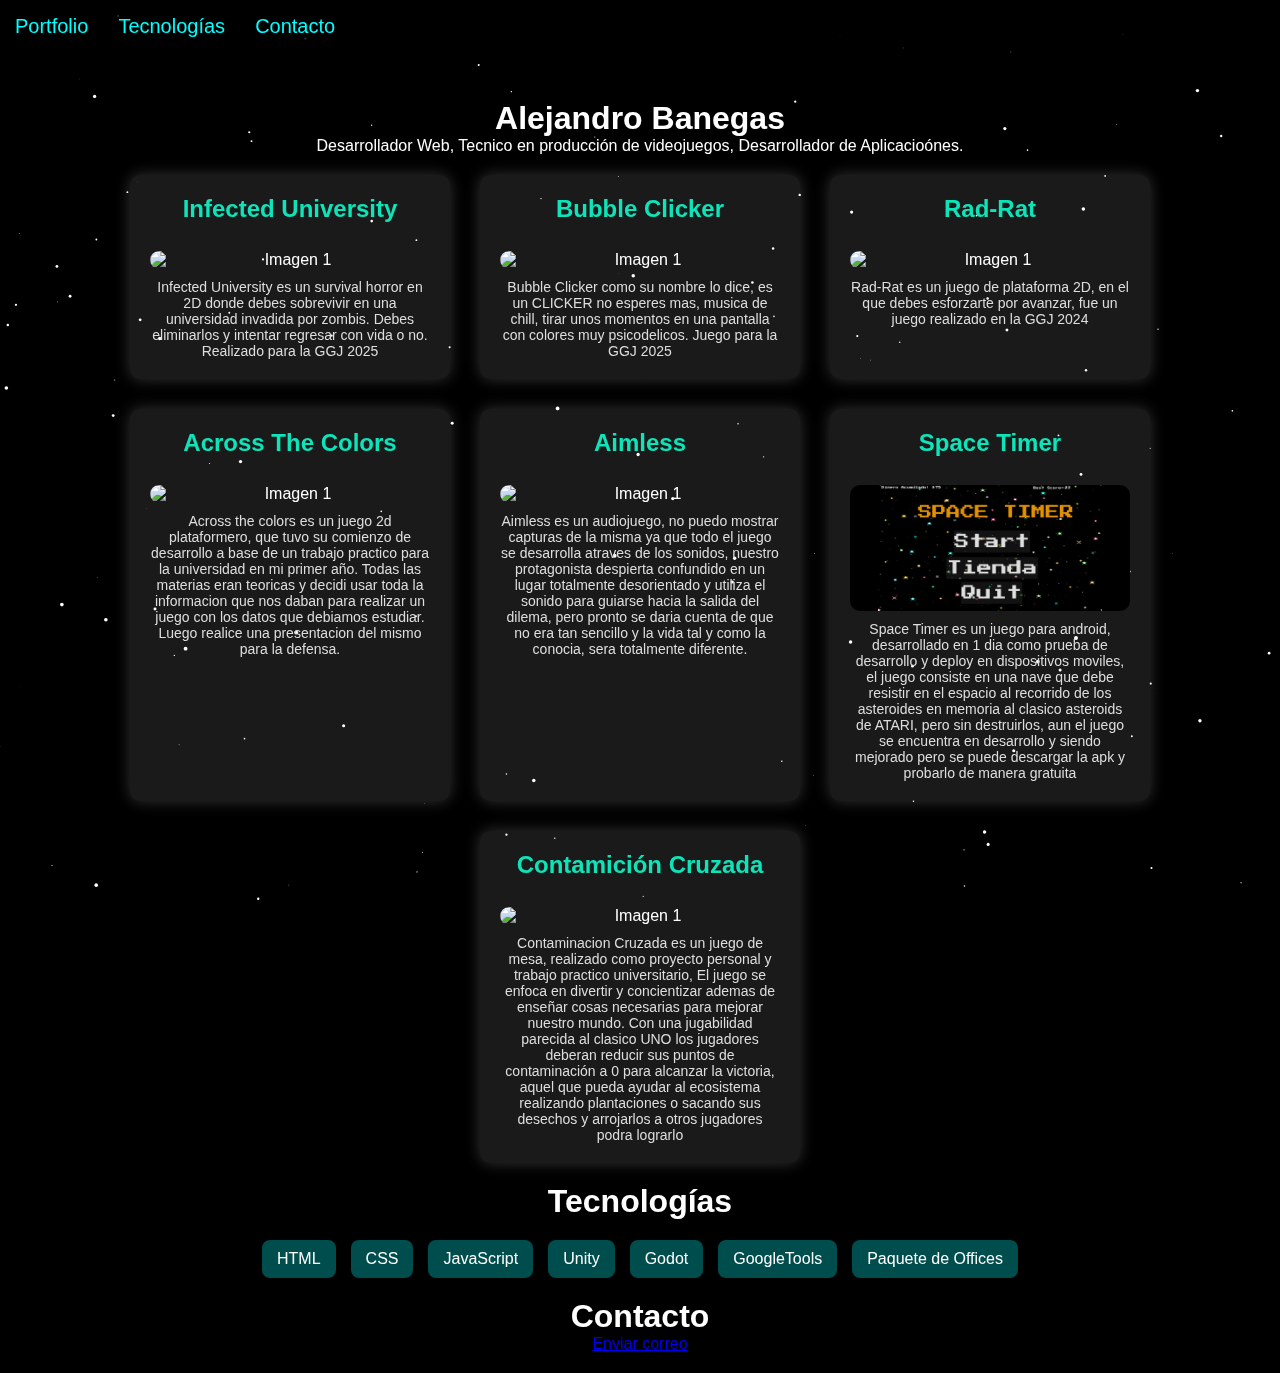
==== index.html @ 6113bcca "Actualizar index.html" ====
<!DOCTYPE html>
<html lang="es">
<head>
    <meta charset="UTF-8">
    <meta name="viewport" content="width=device-width, initial-scale=1.0">
    <title>Alejandro Banegas</title>
    <link rel="stylesheet" href="styles.css">
    <script defer src="script.js"></script>
</head>
<body>
    <canvas id="spaceCanvas"></canvas>
    <header>
        <nav>
            <button class="menu-toggle">&#9776;</button>
            <ul class="nav-links">
                <li><a href="#portfolio">Portfolio</a></li>
                <li><a href="#tecnologias">Tecnologías</a></li>
                <li><a href="#contacto">Contacto</a></li>
            </ul>
            <h1 class="nav-title"><a class="URLs" href="?"> Alejandro Banegas</a></h1>
        </nav>
    </header>
    <main>
        <section id="portfolio">
            <h1>Alejandro Banegas</h1>
            <p>Desarrollador Web, Tecnico en producción de videojuegos, Desarrollador de Aplicacioónes.</p>
            <div class="proyectos">
                <div class="proyecto">
                    <h2 class="TituloImagen"><a class="URLs" href="https://senshuro.itch.io/infecteduniversity">Infected University</a></h2>
                    <div class="carrusel">
                        <img src="https://img.itch.zone/aW1hZ2UvMzI2NjYwNC8xOTU2MDMyNy5wbmc=/original/X9%2BarQ.png" alt="Imagen 1">
                        <img src="https://img.itch.zone/aW1hZ2UvMzI2NjYwNC8xOTU2MDMyOC5wbmc=/794x1000/77ImLe.png" alt="Imagen 2">
                        <img src="https://img.itch.zone/aW1hZ2UvMzI2NjYwNC8xOTU2MDMyNi5wbmc=/794x1000/p9u2t0.png" alt="Imagen 3">
                        <img src="https://img.itch.zone/aW1hZ2UvMzI2NjYwNC8xOTU2MDMyNS5wbmc=/794x1000/fh7lvG.png" alt="Imagen 4">
                        
                    </div>
                    <div class="descripcion-proyecto">
                        <p>Infected University es un survival horror en 2D donde debes sobrevivir en una universidad invadida por zombis. Debes eliminarlos y intentar regresar con vida o no. Realizado para la GGJ 2025</p>
                    </div>
                </div>
                <div class="proyecto">
                    <h2 class="TituloImagen"><a class="URLs" href="https://senshuro.itch.io/bubble-clicker">Bubble Clicker</a></h2>
                    <div class="carrusel">
                        <img src="https://img.itch.zone/aW1hZ2UvMzI3ODE2MC8xOTU2MjE0Mi5wbmc=/794x1000/4vCYRv.png" alt="Imagen 1">
                        <img src="https://img.itch.zone/aW1hZ2UvMzI3ODE2MC8xOTU2MjE0My5wbmc=/794x1000/5XRx8i.png" alt="Imagen 2">
                        <img src="https://img.itch.zone/aW1hZ2UvMzI3ODE2MC8xOTU2MjEzOS5wbmc=/794x1000/bUcTAu.png" alt="imagen 3">
                    </div>
                    <div class="descripcion-proyecto">
                        <p>Bubble Clicker como su nombre lo dice, es un CLICKER no esperes mas, musica de chill, tirar unos momentos en una pantalla con colores muy psicodelicos. Juego para la GGJ 2025 </p>
                    </div>
                </div>
                <div class="proyecto">
                    <h2 class="TituloImagen"><a class="URLs" href="https://senshuro.itch.io/rad-rat">Rad-Rat</a></h2>
                    <div class="carrusel">
                        <img src="https://img.itch.zone/aW1hZ2UvMjQ5NzcyMS8xNDg1MDYwNS5wbmc=/794x1000/WRDV2Q.png" alt="Imagen 1">
                        <img src="https://img.itch.zone/aW1hZ2UvMjQ5NzcyMS8xNDg1MDU2MS5wbmc=/794x1000/4rB8ga.png" alt="Imagen 2">
                        <img src="https://img.itch.zone/aW1hZ2UvMjQ5NzcyMS8xNDg1MDU2MC5wbmc=/794x1000/FNTf9w.png" alt="imagen 3">
                    </div>
                    <div class="descripcion-proyecto">
                        <p>Rad-Rat es un juego de plataforma 2D, en el que debes esforzarte por avanzar, fue un juego realizado en la GGJ 2024  </p>
                    </div>
                </div>
                <div class="proyecto">
                    <h2 class="TituloImagen"><a class="URLs" href="https://senshuro.itch.io/across-the-colors">Across The Colors</a></h2>
                    <div class="carrusel">
                        <img src="https://img.itch.zone/aW1hZ2UvMjM5MDQyNS8xOTkyNjYwMS5wbmc=/794x1000/OSBA95.png" alt="Imagen 1">
                        <img src="https://img.itch.zone/aW1hZ2UvMjM5MDQyNS8xOTkyNjYwMC5wbmc=/794x1000/gEO%2FQj.png" alt="Imagen 2">
                        <img src="https://img.itch.zone/aW1hZ2UvMjM5MDQyNS8xOTkyNjYwMy5wbmc=/794x1000/yEKfF2.png" alt="imagen 3">
                    </div>
                    <div class="descripcion-proyecto">
                        <p>Across the colors es un juego 2d plataformero, que tuvo su comienzo de desarrollo a base de un trabajo practico para la universidad en mi primer año. Todas las materias eran teoricas y decidi usar toda la informacion que nos daban para realizar un juego con los datos que debiamos estudiar. Luego realice una presentacion del mismo para la defensa.</p>
                    </div>
                </div>
                <div class="proyecto">
                    <h2 class="TituloImagen"><a class="URLs" href="https://senshuro.itch.io/aimless">Aimless</a></h2>
                    <div class="carrusel">
                        <img src="https://img.itch.zone/aW1nLzE0MTUwODI3LnBuZw==/347x500/wmTDfW.png" alt="Imagen 1">
                    </div>
                    <div class="descripcion-proyecto">
                        <p>Aimless es un audiojuego, no puedo mostrar capturas de la misma ya que todo el juego se desarrolla atraves de los sonidos, nuestro protagonista despierta confundido en un lugar totalmente desorientado y utiliza el sonido para guiarse hacia la salida del dilema, pero pronto se daria cuenta de que no era tan sencillo y la vida tal y como la conocia, sera totalmente diferente.</p>
                    </div>
                </div>
                <div class="proyecto">
                    <h2 class="TituloImagen"><a class="URLs" href="https://drive.google.com/file/d/109kgmiCKEc8DBZG9IOE9NXDSkxBV87CH/view?usp=drive_link">Space Timer</a></h2>
                    <div class="carrusel">
                        <img src="img 1.jpg" alt="Imagen 1">
                        <img src="img 2.jpg" alt="Imagen 1">
                        <img src="img 3.jpg" alt="Imagen 1">
                    </div>
                    <div class="descripcion-proyecto">
                        <p>Space Timer es un juego para android, desarrollado en 1 dia como prueba de desarrollo y deploy en dispositivos moviles, el juego consiste en una nave que debe resistir en el espacio al recorrido de los asteroides en memoria al clasico asteroids de ATARI, pero sin destruirlos, aun el juego se encuentra en desarrollo y siendo mejorado pero se puede descargar la apk y probarlo de manera gratuita</p>
                    </div>
                </div>
                <div class="proyecto">
                    <h2 class="TituloImagen"><a class="URLs" href="https://senshuro.itch.io/contaminacion-cruzada">Contamición Cruzada</a></h2>
                    <div class="carrusel">
                        <img src="https://img.itch.zone/aW1hZ2UvMzI3OTQ5Ni8xOTU3MDkyMS5wbmc=/794x1000/9apel9.png" alt="Imagen 1">
                        <img src="https://img.itch.zone/aW1hZ2UvMzI3OTQ5Ni8xOTU3MDkyMi5wbmc=/794x1000/d%2F%2FxaX.png" alt="Imagen 2">
                    </div>
                    <div class="descripcion-proyecto">
                        <p>Contaminacion Cruzada es un juego de mesa, realizado como proyecto personal y trabajo practico universitario, El juego se enfoca en divertir y concientizar ademas de enseñar cosas necesarias para mejorar nuestro mundo. Con una jugabilidad parecida al clasico UNO los jugadores deberan reducir sus puntos de contaminación a 0 para alcanzar la victoria, aquel que pueda ayudar al ecosistema realizando plantaciones o sacando sus desechos y arrojarlos a otros jugadores podra lograrlo</p>
                    </div>
                </div>
            </div>
        </section>
        <section id="tecnologias">
            <h1>Tecnologías</h1>
            <ul class="tecnologias-list">
                <li data-tec="HTML">HTML</li>
                <li data-tec="CSS">CSS</li>
                <li data-tec="JavaScript">JavaScript</li>
                <li data-tec="Unity">Unity</li>
                <li data-tec="Godot">Godot</li>
                <li data-tec="GoogleTools">GoogleTools</li>
                <li data-tec="Paquete de Offices">Paquete de Offices</li>
            </ul>
                       
            <div id="popup" class="popup">
                <div class="popup-content">
                    <span class="close">&times;</span>
                    <h2 id="popup-title"></h2>                        
                    <p id="popup-text"></p>
                </div>
            </div>
            
        </section>
        <section id="contacto">
            <h1>Contacto</h1>
            <a href="mailto:alejandro.jorge.banegas@gmail.com?subject=Asunto&body=Hola,%20Alejandro.">Enviar correo</a>
        </section>
    </main>
</body>
</html>
---- styles.css ----
* {
    margin: 0;
    padding: 0;
    box-sizing: border-box;
    font-family: 'Poppins', sans-serif;
}

body {
    background-color: black;
    color: white;
    text-align: center;
    position: relative;
    overflow-x: hidden;
}

canvas {
    position: fixed;
    top: 0;
    left: 0;
    width: 100%;
    height: 100%;
    z-index: -1;
}

header {
    background: rgba(0, 0, 0, 0.8);
    padding: 15px;
    position: fixed;
    width: 100%;
    top: 0;
    left: 0;
    z-index: 1000;
    display: flex;
    align-items: center;
}

.nav-links {
    display: flex;
    justify-content: center;
    gap: 30px;
}
.nav-title{
    display: none;
}

.nav-links li {
    list-style: none;
}

.nav-links a {
    color: cyan;
    text-decoration: none;
    font-size: 20px;
    transition: 0.3s;
}

.nav-links a:hover {
    color: #ff00ff;
    text-shadow: 0 0 10px #ff00ff;
}

main {
    margin-top: 80px;
    padding: 20px;
}

.proyectos {
    display: flex;
    flex-wrap: wrap;
    justify-content: center;
    gap: 30px;
    margin: 20px;
}

.proyecto {
    background: rgba(255, 255, 255, 0.1);
    padding: 20px;
    border-radius: 10px;
    width: 320px;
    box-shadow: 0 0 15px rgba(255, 255, 255, 0.2);
}

.carrusel {
    position: relative;
    overflow: hidden;
    width: 100%;
    border-radius: 10px;
}

.carrusel img {
    width: 100%;
    border-radius: 5px;
    display: none;
}

.carrusel img.active {
    display: block;
}

.tecnologias-list {
    display: flex;
    justify-content: center;
    gap: 15px;
    list-style: none;
    flex-wrap: wrap;
    padding: 20px;
}

.tecnologias-list li {
    background: rgba(0, 255, 255, 0.3);
    padding: 10px 15px;
    border-radius: 8px;
    transition: 0.3s;
}

.tecnologias-list li:hover {
    background: rgba(255, 0, 255, 0.6);
}

@media (max-width: 600px) {
    .nav-links {
        flex-direction: column;
        align-items: center;
    }
}

.descripcion-proyecto {
    text-align: center;
    font-size: 14px;
    color: #ddd;
    margin-top: 10px;
    max-width: 500px;
    margin-left: auto;
    margin-right: auto;
}
/* Estilos para el botón de menú */
.menu-toggle {
    background: none;
    border: none;
    font-size: 30px;
    color: cyan;
    cursor: pointer;
    display: none;
    position: absolute;
    top: 15px;
    right: 20px;
    z-index: 1001;
}

/* Estilos para dispositivos móviles */
@media (max-width: 600px) {
    .menu-toggle {
        display: block;
        flex-grow: 1;
        top: 0;
    }
    .nav-title {
        display: block;
        color: white;
        font-size: 20px;
        flex-grow: 1;
        margin-top: 1%;
    }
    .nav-links {
        display: none;
        position: absolute;
        top: 40px;
        left: 0;
        background: rgba(0, 0, 0, 0.9);
        width: 100%;
        text-align: center;
        padding: 15px 0;
    }

    .nav-links.active {
        display: flex;
    }

    .nav-links li {
        padding: 10px 0;
    }
}

.URLs{
    color: #0de4b9;
    text-decoration: none;
}
.TituloImagen {
    margin-bottom: 10%;
}
/* Popup */
.popup {
    display: none;
    position: fixed;
    left: 50%;
    top: 50%;
    transform: translate(-50%, -50%);
    width: 300px;
    background: rgba(50, 50, 50, 0.95);
    padding: 20px;
    border-radius: 10px;
    box-shadow: 0 0 15px rgba(255, 255, 255, 0.3);
    z-index: 1001;
    text-align: center;
}

.popup-content {
    color: white;
    font-size: 18px;
}

.close {
    position: absolute;
    top: 10px;
    right: 15px;
    font-size: 20px;
    cursor: pointer;
}

.close:hover {
    color: red;
}
/*------------------------------*/
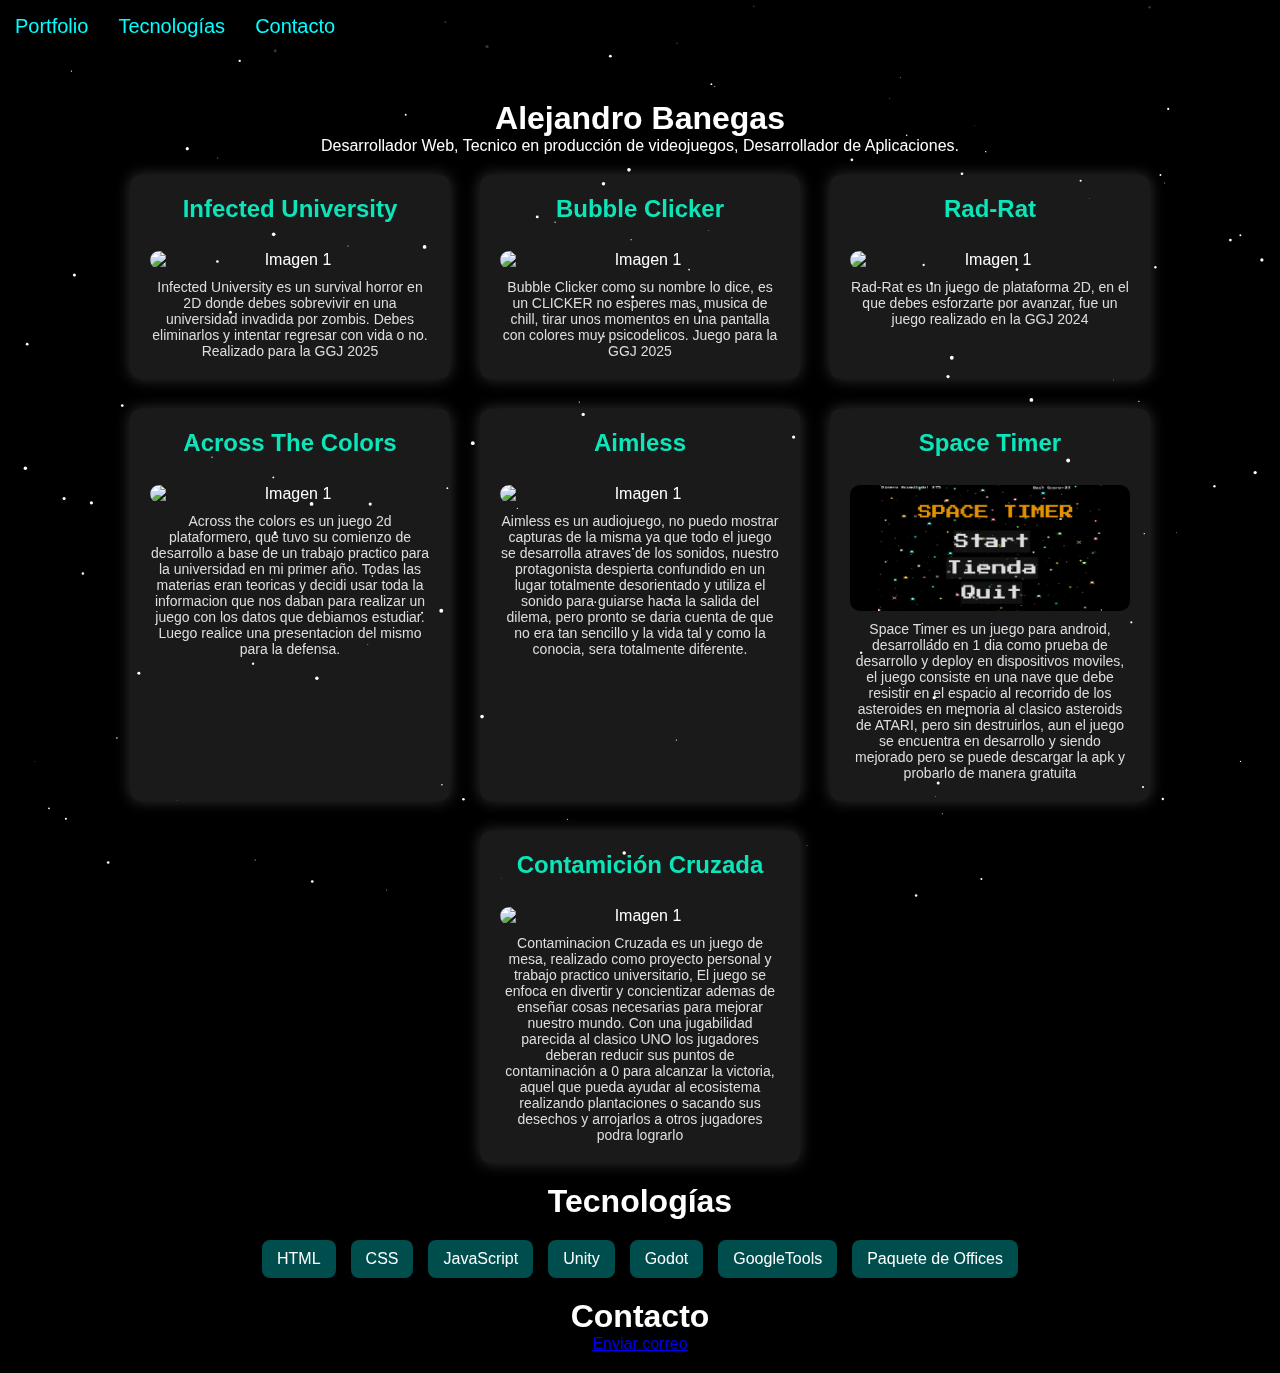
==== commit c8c6968d: "Actualizar index.html" ====
--- a/index.html
+++ b/index.html
@@ -23,7 +23,7 @@
     <main>
         <section id="portfolio">
             <h1>Alejandro Banegas</h1>
-            <p>Desarrollador Web, Tecnico en producción de videojuegos, Desarrollador de Aplicacioónes.</p>
+            <p>Desarrollador Web, Tecnico en producción de videojuegos, Desarrollador de Aplicaciones.</p>
             <div class="proyectos">
                 <div class="proyecto">
                     <h2 class="TituloImagen"><a class="URLs" href="https://senshuro.itch.io/infecteduniversity">Infected University</a></h2>
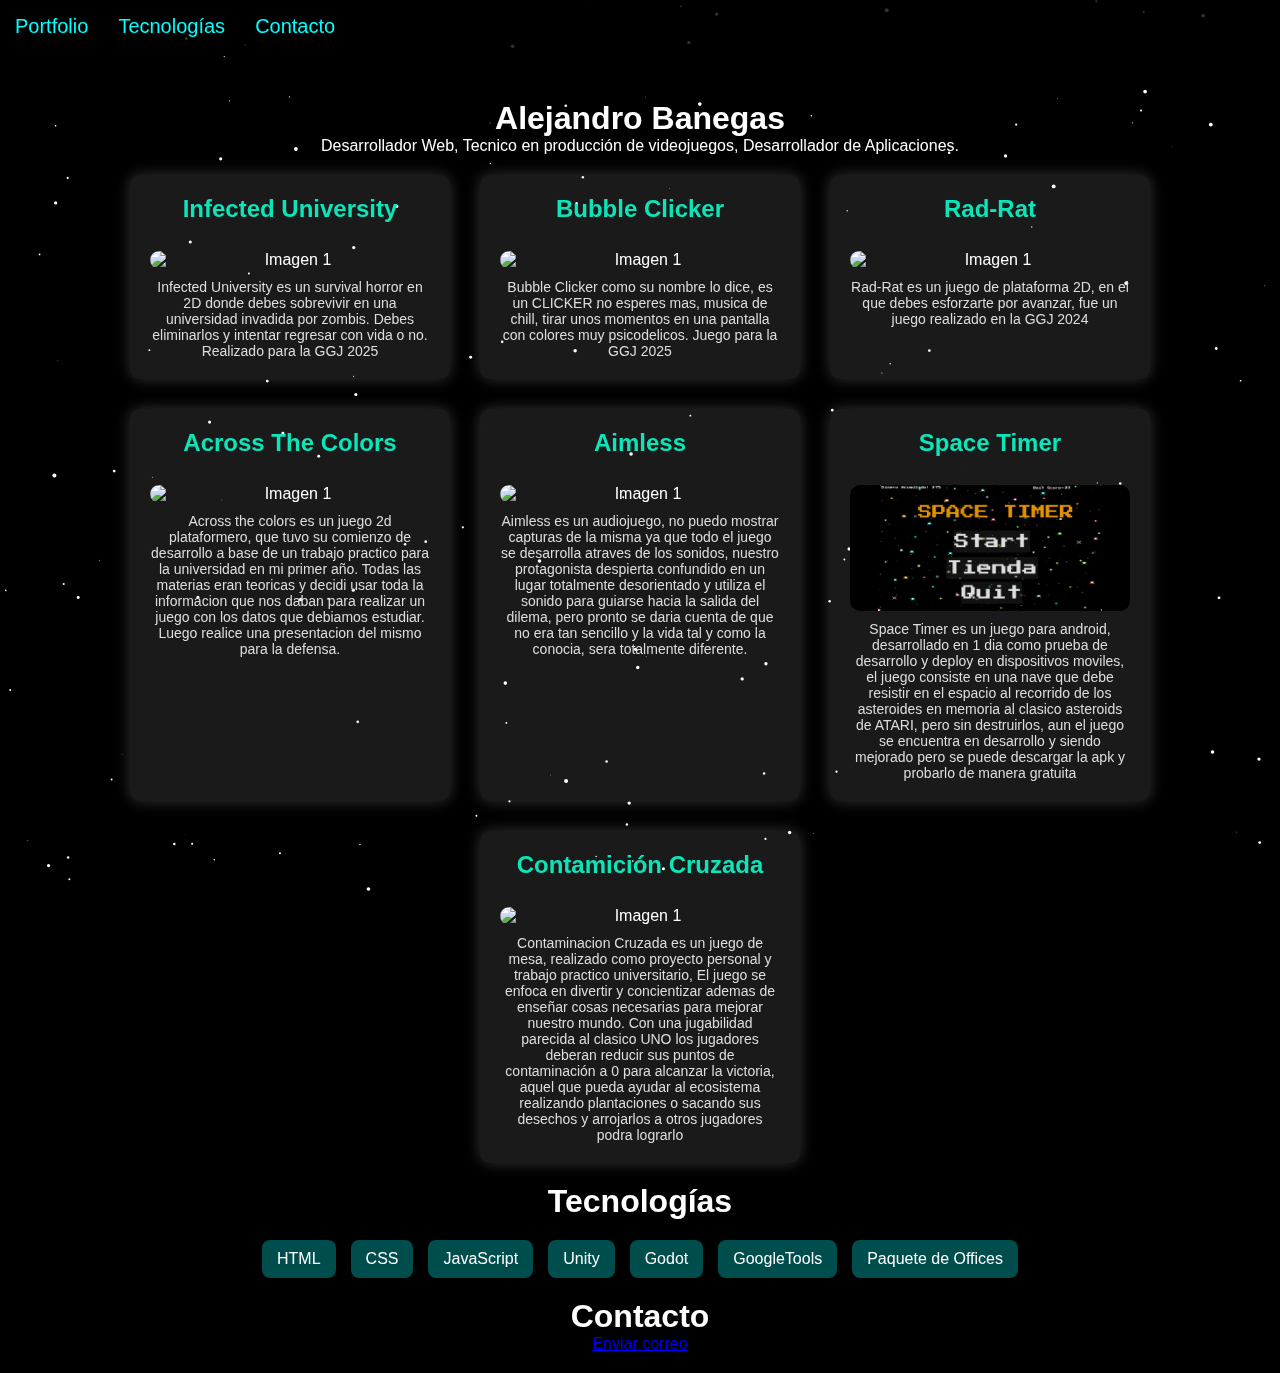
==== commit caacf9ab: "Actualizar index.html" ====
--- a/index.html
+++ b/index.html
@@ -81,7 +81,7 @@
                     </div>
                 </div>
                 <div class="proyecto">
-                    <h2 class="TituloImagen"><a class="URLs" href="https://drive.google.com/file/d/109kgmiCKEc8DBZG9IOE9NXDSkxBV87CH/view?usp=drive_link">Space Timer</a></h2>
+                    <h2 class="TituloImagen"><a class="URLs" href="https://drive.google.com/file/d/1k3PMgUEmZwovacWzpVn6jUqtfH1hB7Y5/view?usp=drivesdk">Space Timer</a></h2>
                     <div class="carrusel">
                         <img src="img 1.jpg" alt="Imagen 1">
                         <img src="img 2.jpg" alt="Imagen 1">
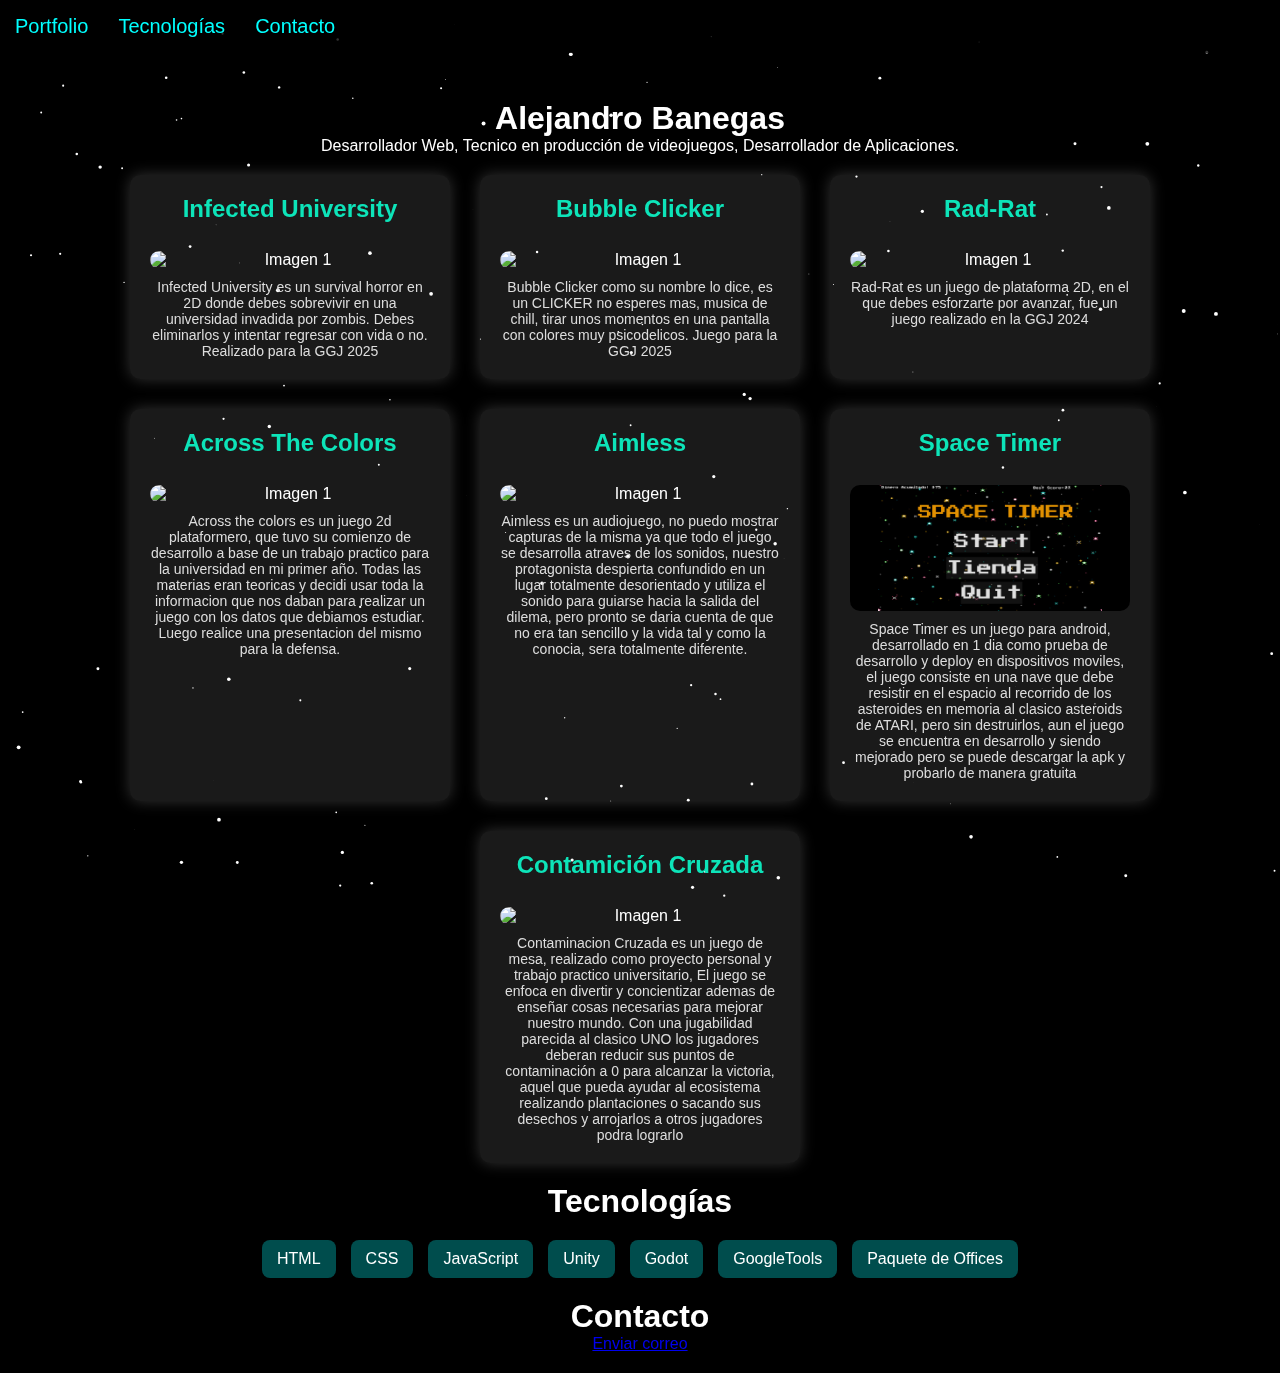
==== commit 7d3db398: "Actualizar index.html" ====
--- a/index.html
+++ b/index.html
@@ -82,7 +82,7 @@
                 </div>
                 <div class="proyecto">
                     <h2 class="TituloImagen"><a class="URLs" href="https://drive.google.com/file/d/1k3PMgUEmZwovacWzpVn6jUqtfH1hB7Y5/view?usp=drivesdk">Space Timer</a></h2>
-                    <div class="carrusel">
+                    <div class="carrusel" href="https://drive.google.com/file/d/1k3PMgUEmZwovacWzpVn6jUqtfH1hB7Y5/view?usp=drivesdk">
                         <img src="img 1.jpg" alt="Imagen 1">
                         <img src="img 2.jpg" alt="Imagen 1">
                         <img src="img 3.jpg" alt="Imagen 1">
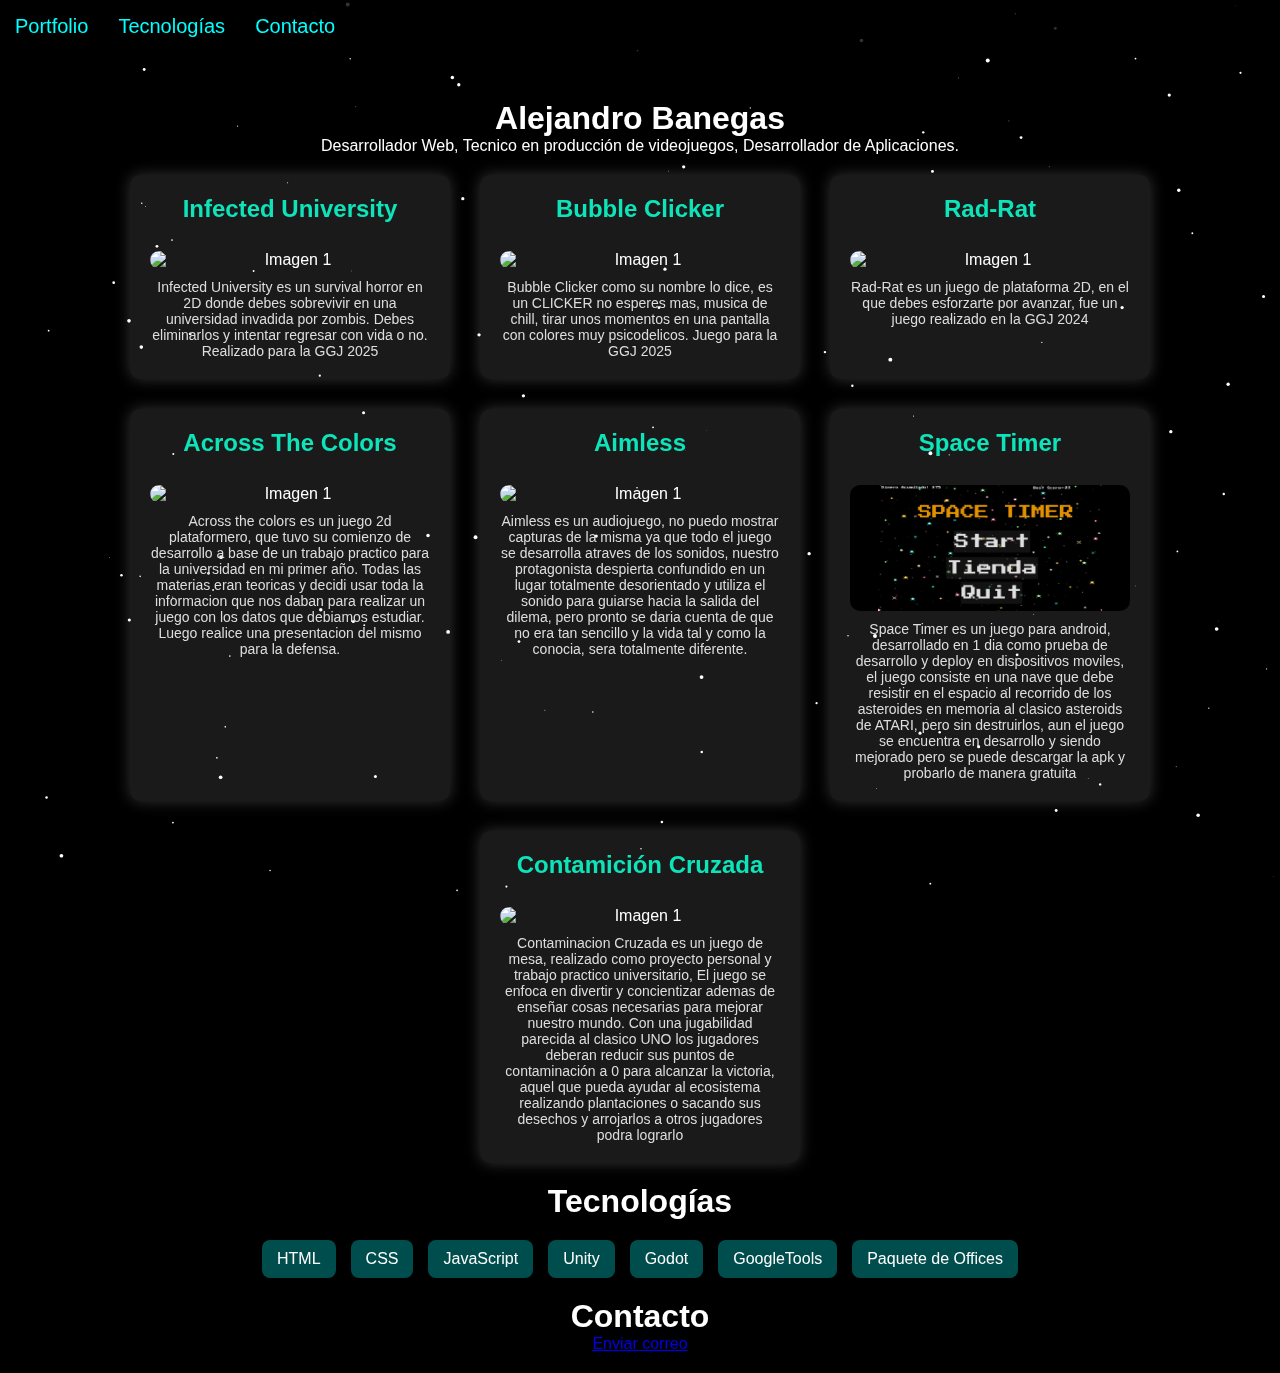
==== commit a61c55e9: "Actualizar index.html" ====
--- a/index.html
+++ b/index.html
@@ -82,10 +82,10 @@
                 </div>
                 <div class="proyecto">
                     <h2 class="TituloImagen"><a class="URLs" href="https://drive.google.com/file/d/1k3PMgUEmZwovacWzpVn6jUqtfH1hB7Y5/view?usp=drivesdk">Space Timer</a></h2>
-                    <div class="carrusel" href="https://drive.google.com/file/d/1k3PMgUEmZwovacWzpVn6jUqtfH1hB7Y5/view?usp=drivesdk">
-                        <img src="img 1.jpg" alt="Imagen 1">
-                        <img src="img 2.jpg" alt="Imagen 1">
-                        <img src="img 3.jpg" alt="Imagen 1">
+                    <div class="carrusel" >
+                        <img src="img 1.jpg" alt="Imagen 1" href="https://drive.google.com/file/d/1k3PMgUEmZwovacWzpVn6jUqtfH1hB7Y5/view?usp=drivesdk">
+                        <img src="img 2.jpg" alt="Imagen 1" href="https://drive.google.com/file/d/1k3PMgUEmZwovacWzpVn6jUqtfH1hB7Y5/view?usp=drivesdk">
+                        <img src="img 3.jpg" alt="Imagen 1" href="https://drive.google.com/file/d/1k3PMgUEmZwovacWzpVn6jUqtfH1hB7Y5/view?usp=drivesdk">
                     </div>
                     <div class="descripcion-proyecto">
                         <p>Space Timer es un juego para android, desarrollado en 1 dia como prueba de desarrollo y deploy en dispositivos moviles, el juego consiste en una nave que debe resistir en el espacio al recorrido de los asteroides en memoria al clasico asteroids de ATARI, pero sin destruirlos, aun el juego se encuentra en desarrollo y siendo mejorado pero se puede descargar la apk y probarlo de manera gratuita</p>
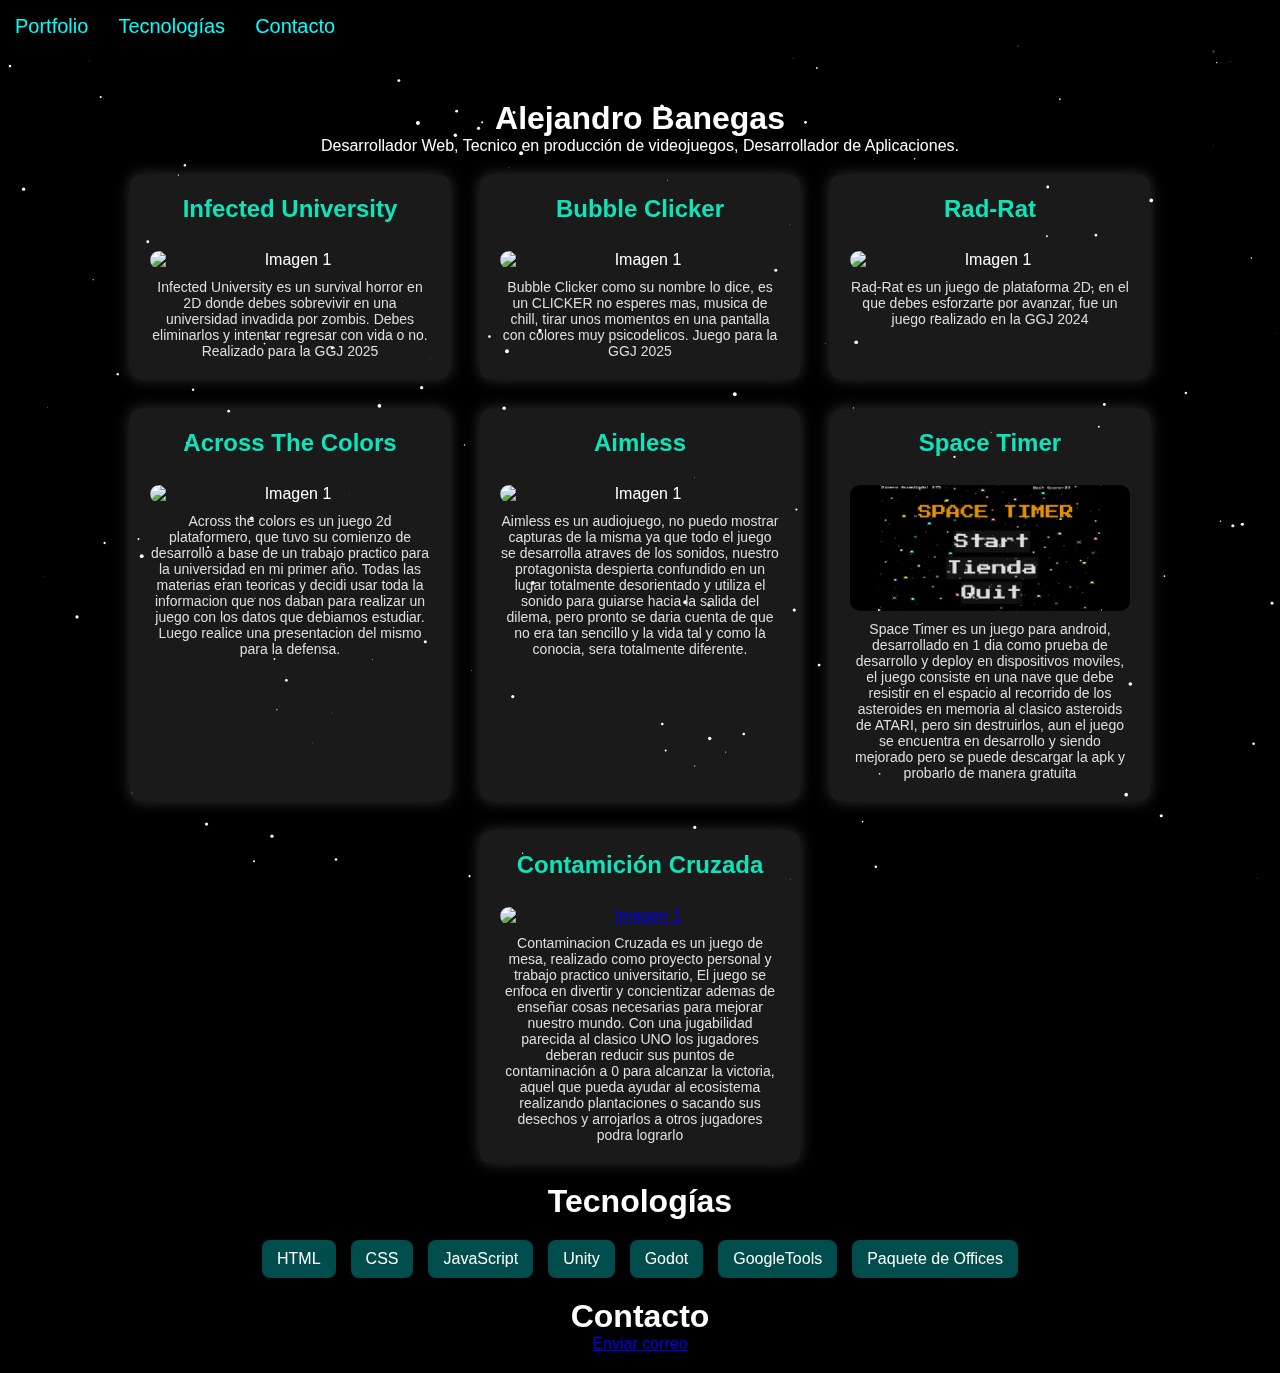
==== commit b4c3f7c5: "Update index.html" ====
--- a/index.html
+++ b/index.html
@@ -83,9 +83,15 @@
                 <div class="proyecto">
                     <h2 class="TituloImagen"><a class="URLs" href="https://drive.google.com/file/d/1k3PMgUEmZwovacWzpVn6jUqtfH1hB7Y5/view?usp=drivesdk">Space Timer</a></h2>
                     <div class="carrusel" >
-                        <img src="img 1.jpg" alt="Imagen 1" href="https://drive.google.com/file/d/1k3PMgUEmZwovacWzpVn6jUqtfH1hB7Y5/view?usp=drivesdk">
-                        <img src="img 2.jpg" alt="Imagen 1" href="https://drive.google.com/file/d/1k3PMgUEmZwovacWzpVn6jUqtfH1hB7Y5/view?usp=drivesdk">
-                        <img src="img 3.jpg" alt="Imagen 1" href="https://drive.google.com/file/d/1k3PMgUEmZwovacWzpVn6jUqtfH1hB7Y5/view?usp=drivesdk">
+                        <a href="https://drive.google.com/file/d/1k3PMgUEmZwovacWzpVn6jUqtfH1hB7Y5/view?usp=drivesdk" target="_blank">
+                            <img src="img 1.jpg" alt="Imagen 1" >
+                        </a>
+                        <a href="https://drive.google.com/file/d/1k3PMgUEmZwovacWzpVn6jUqtfH1hB7Y5/view?usp=drivesdk" target="_blank">
+                            <img src="img 2.jpg" alt="Imagen 2" >
+                        </a>
+                        <a href="https://drive.google.com/file/d/1k3PMgUEmZwovacWzpVn6jUqtfH1hB7Y5/view?usp=drivesdk" target="_blank">
+                            <img src="img 3.jpg" alt="Imagen 3" >
+                        </a>
                     </div>
                     <div class="descripcion-proyecto">
                         <p>Space Timer es un juego para android, desarrollado en 1 dia como prueba de desarrollo y deploy en dispositivos moviles, el juego consiste en una nave que debe resistir en el espacio al recorrido de los asteroides en memoria al clasico asteroids de ATARI, pero sin destruirlos, aun el juego se encuentra en desarrollo y siendo mejorado pero se puede descargar la apk y probarlo de manera gratuita</p>
@@ -93,9 +99,13 @@
                 </div>
                 <div class="proyecto">
                     <h2 class="TituloImagen"><a class="URLs" href="https://senshuro.itch.io/contaminacion-cruzada">Contamición Cruzada</a></h2>
-                    <div class="carrusel">
-                        <img src="https://img.itch.zone/aW1hZ2UvMzI3OTQ5Ni8xOTU3MDkyMS5wbmc=/794x1000/9apel9.png" alt="Imagen 1">
-                        <img src="https://img.itch.zone/aW1hZ2UvMzI3OTQ5Ni8xOTU3MDkyMi5wbmc=/794x1000/d%2F%2FxaX.png" alt="Imagen 2">
+                        <div class="carrusel">
+                            <a href="https://senshuro.itch.io/contaminacion-cruzada" target="_blank">
+                                <img src="https://img.itch.zone/aW1hZ2UvMzI3OTQ5Ni8xOTU3MDkyMS5wbmc=/794x1000/9apel9.png" alt="Imagen 1">
+                            </a>
+                            <a href="https://senshuro.itch.io/contaminacion-cruzada" target="_blank">
+                                <img src="https://img.itch.zone/aW1hZ2UvMzI3OTQ5Ni8xOTU3MDkyMi5wbmc=/794x1000/d%2F%2FxaX.png" alt="Imagen 2">
+                            </a>
                     </div>
                     <div class="descripcion-proyecto">
                         <p>Contaminacion Cruzada es un juego de mesa, realizado como proyecto personal y trabajo practico universitario, El juego se enfoca en divertir y concientizar ademas de enseñar cosas necesarias para mejorar nuestro mundo. Con una jugabilidad parecida al clasico UNO los jugadores deberan reducir sus puntos de contaminación a 0 para alcanzar la victoria, aquel que pueda ayudar al ecosistema realizando plantaciones o sacando sus desechos y arrojarlos a otros jugadores podra lograrlo</p>
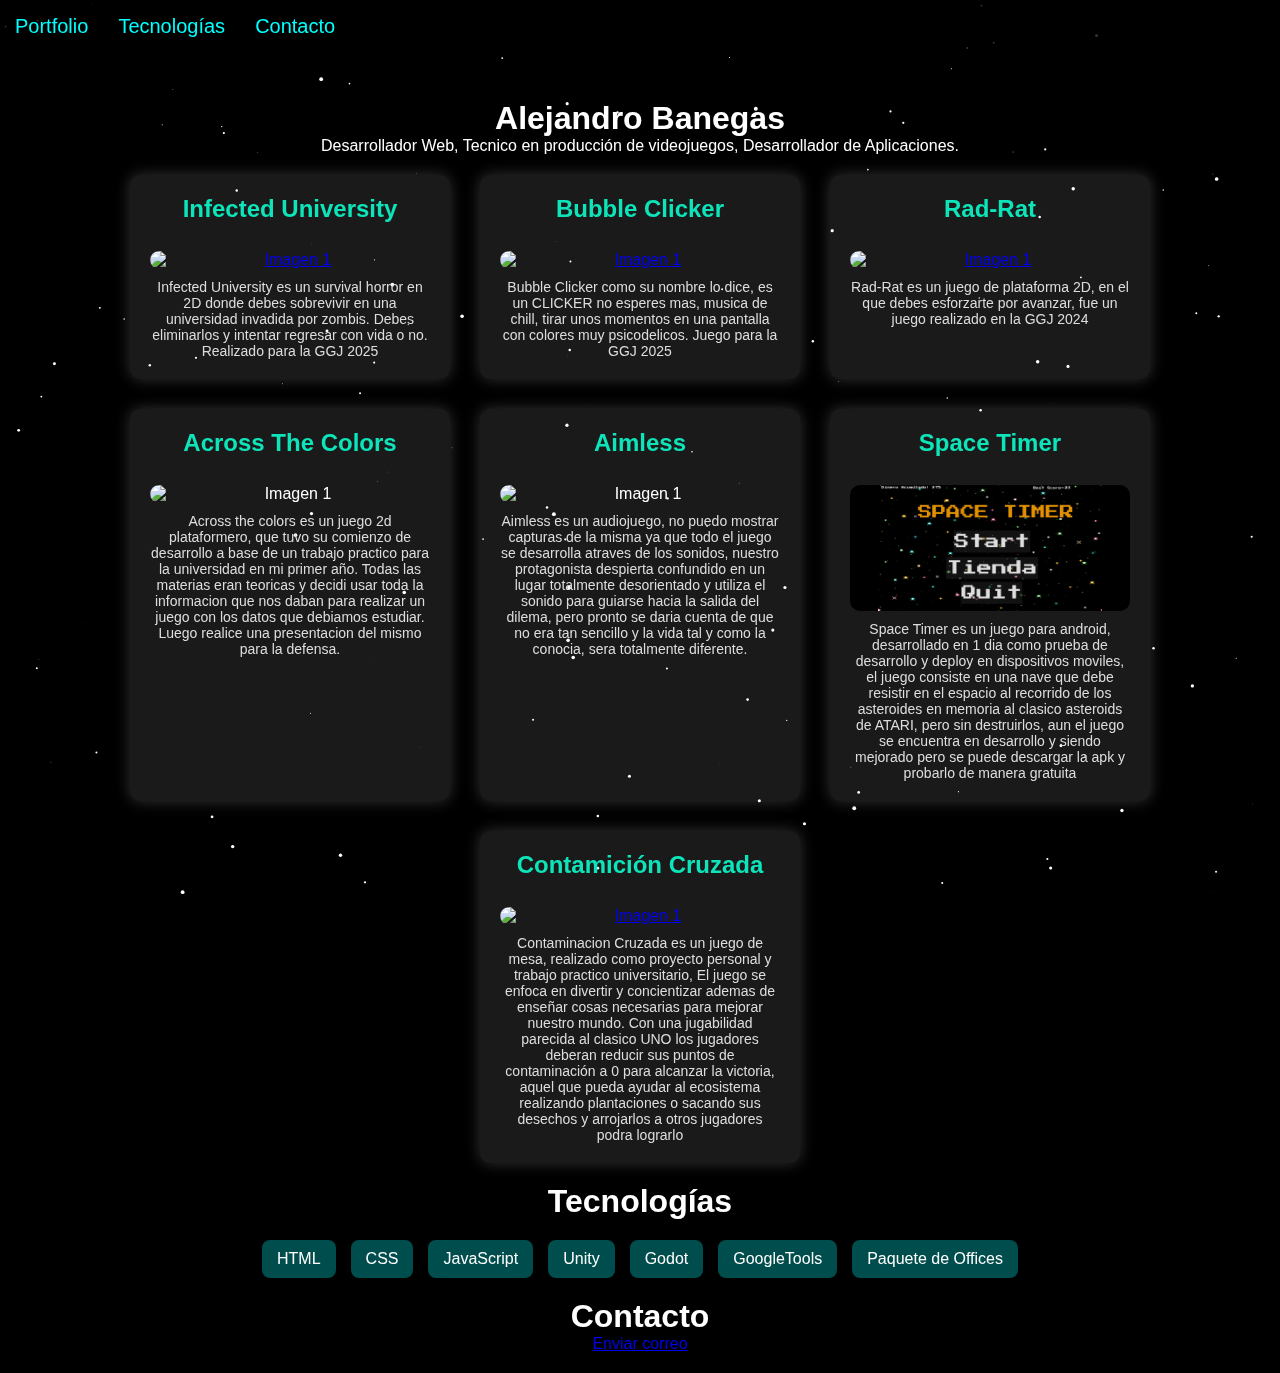
==== commit 40eadb50: "Update index.html" ====
--- a/index.html
+++ b/index.html
@@ -28,11 +28,18 @@
                 <div class="proyecto">
                     <h2 class="TituloImagen"><a class="URLs" href="https://senshuro.itch.io/infecteduniversity">Infected University</a></h2>
                     <div class="carrusel">
-                        <img src="https://img.itch.zone/aW1hZ2UvMzI2NjYwNC8xOTU2MDMyNy5wbmc=/original/X9%2BarQ.png" alt="Imagen 1">
-                        <img src="https://img.itch.zone/aW1hZ2UvMzI2NjYwNC8xOTU2MDMyOC5wbmc=/794x1000/77ImLe.png" alt="Imagen 2">
-                        <img src="https://img.itch.zone/aW1hZ2UvMzI2NjYwNC8xOTU2MDMyNi5wbmc=/794x1000/p9u2t0.png" alt="Imagen 3">
-                        <img src="https://img.itch.zone/aW1hZ2UvMzI2NjYwNC8xOTU2MDMyNS5wbmc=/794x1000/fh7lvG.png" alt="Imagen 4">
-                        
+                        <a href="https://senshuro.itch.io/infecteduniversity" target="_blank">
+                            <img src="https://img.itch.zone/aW1hZ2UvMzI2NjYwNC8xOTU2MDMyNy5wbmc=/original/X9%2BarQ.png" alt="Imagen 1">
+                        </a>
+                        <a href="https://senshuro.itch.io/infecteduniversity" target="_blank">
+                            <img src="https://img.itch.zone/aW1hZ2UvMzI2NjYwNC8xOTU2MDMyOC5wbmc=/794x1000/77ImLe.png" alt="Imagen 2">
+                        </a>
+                        <a href="https://senshuro.itch.io/infecteduniversity" target="_blank">
+                            <img src="https://img.itch.zone/aW1hZ2UvMzI2NjYwNC8xOTU2MDMyNi5wbmc=/794x1000/p9u2t0.png" alt="Imagen 3">
+                        </a>
+                        <a href="https://senshuro.itch.io/infecteduniversity" target="_blank">
+                            <img src="https://img.itch.zone/aW1hZ2UvMzI2NjYwNC8xOTU2MDMyNS5wbmc=/794x1000/fh7lvG.png" alt="Imagen 4">
+                        </a>                        
                     </div>
                     <div class="descripcion-proyecto">
                         <p>Infected University es un survival horror en 2D donde debes sobrevivir en una universidad invadida por zombis. Debes eliminarlos y intentar regresar con vida o no. Realizado para la GGJ 2025</p>
@@ -41,9 +48,15 @@
                 <div class="proyecto">
                     <h2 class="TituloImagen"><a class="URLs" href="https://senshuro.itch.io/bubble-clicker">Bubble Clicker</a></h2>
                     <div class="carrusel">
-                        <img src="https://img.itch.zone/aW1hZ2UvMzI3ODE2MC8xOTU2MjE0Mi5wbmc=/794x1000/4vCYRv.png" alt="Imagen 1">
-                        <img src="https://img.itch.zone/aW1hZ2UvMzI3ODE2MC8xOTU2MjE0My5wbmc=/794x1000/5XRx8i.png" alt="Imagen 2">
-                        <img src="https://img.itch.zone/aW1hZ2UvMzI3ODE2MC8xOTU2MjEzOS5wbmc=/794x1000/bUcTAu.png" alt="imagen 3">
+                        <a href="https://senshuro.itch.io/bubble-clicker" target="_blank">
+                            <img src="https://img.itch.zone/aW1hZ2UvMzI3ODE2MC8xOTU2MjE0Mi5wbmc=/794x1000/4vCYRv.png" alt="Imagen 1">
+                        </a>
+                        <a href="https://senshuro.itch.io/bubble-clicker" target="_blank">                            
+                            <img src="https://img.itch.zone/aW1hZ2UvMzI3ODE2MC8xOTU2MjE0My5wbmc=/794x1000/5XRx8i.png" alt="Imagen 2">
+                        </a>
+                        <a href="https://senshuro.itch.io/bubble-clicker" target="_blank">
+                            <img src="https://img.itch.zone/aW1hZ2UvMzI3ODE2MC8xOTU2MjEzOS5wbmc=/794x1000/bUcTAu.png" alt="imagen 3">
+                        </a>
                     </div>
                     <div class="descripcion-proyecto">
                         <p>Bubble Clicker como su nombre lo dice, es un CLICKER no esperes mas, musica de chill, tirar unos momentos en una pantalla con colores muy psicodelicos. Juego para la GGJ 2025 </p>
@@ -52,9 +65,11 @@
                 <div class="proyecto">
                     <h2 class="TituloImagen"><a class="URLs" href="https://senshuro.itch.io/rad-rat">Rad-Rat</a></h2>
                     <div class="carrusel">
+                        <a href="https://senshuro.itch.io/rad-rat" target="_blank">
                         <img src="https://img.itch.zone/aW1hZ2UvMjQ5NzcyMS8xNDg1MDYwNS5wbmc=/794x1000/WRDV2Q.png" alt="Imagen 1">
                         <img src="https://img.itch.zone/aW1hZ2UvMjQ5NzcyMS8xNDg1MDU2MS5wbmc=/794x1000/4rB8ga.png" alt="Imagen 2">
                         <img src="https://img.itch.zone/aW1hZ2UvMjQ5NzcyMS8xNDg1MDU2MC5wbmc=/794x1000/FNTf9w.png" alt="imagen 3">
+                        </a>
                     </div>
                     <div class="descripcion-proyecto">
                         <p>Rad-Rat es un juego de plataforma 2D, en el que debes esforzarte por avanzar, fue un juego realizado en la GGJ 2024  </p>
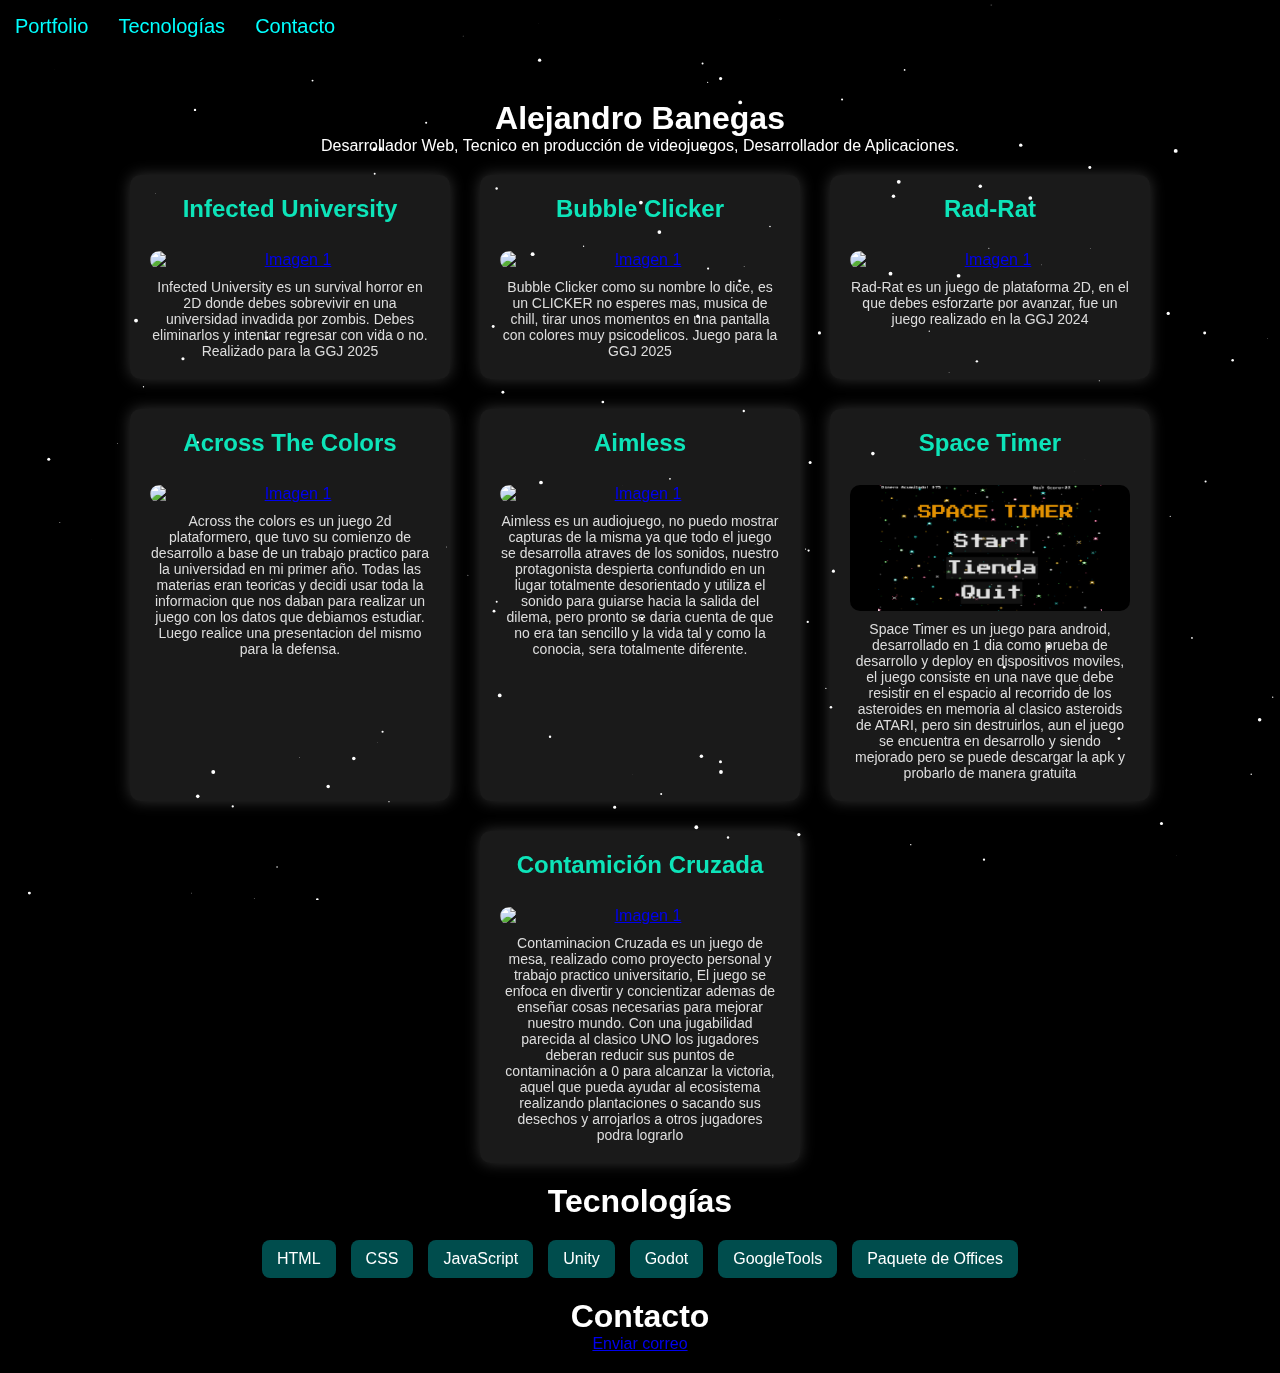
==== commit 092d058a: "Update index.html" ====
--- a/index.html
+++ b/index.html
@@ -29,15 +29,9 @@
                     <h2 class="TituloImagen"><a class="URLs" href="https://senshuro.itch.io/infecteduniversity">Infected University</a></h2>
                     <div class="carrusel">
                         <a href="https://senshuro.itch.io/infecteduniversity" target="_blank">
-                            <img src="https://img.itch.zone/aW1hZ2UvMzI2NjYwNC8xOTU2MDMyNy5wbmc=/original/X9%2BarQ.png" alt="Imagen 1">
-                        </a>
-                        <a href="https://senshuro.itch.io/infecteduniversity" target="_blank">
-                            <img src="https://img.itch.zone/aW1hZ2UvMzI2NjYwNC8xOTU2MDMyOC5wbmc=/794x1000/77ImLe.png" alt="Imagen 2">
-                        </a>
-                        <a href="https://senshuro.itch.io/infecteduniversity" target="_blank">
-                            <img src="https://img.itch.zone/aW1hZ2UvMzI2NjYwNC8xOTU2MDMyNi5wbmc=/794x1000/p9u2t0.png" alt="Imagen 3">
-                        </a>
-                        <a href="https://senshuro.itch.io/infecteduniversity" target="_blank">
+                            <img src="https://img.itch.zone/aW1hZ2UvMzI2NjYwNC8xOTU2MDMyNy5wbmc=/original/X9%2BarQ.png" alt="Imagen 1">                       
+                            <img src="https://img.itch.zone/aW1hZ2UvMzI2NjYwNC8xOTU2MDMyOC5wbmc=/794x1000/77ImLe.png" alt="Imagen 2">                      
+                            <img src="https://img.itch.zone/aW1hZ2UvMzI2NjYwNC8xOTU2MDMyNi5wbmc=/794x1000/p9u2t0.png" alt="Imagen 3">                
                             <img src="https://img.itch.zone/aW1hZ2UvMzI2NjYwNC8xOTU2MDMyNS5wbmc=/794x1000/fh7lvG.png" alt="Imagen 4">
                         </a>                        
                     </div>
@@ -49,12 +43,8 @@
                     <h2 class="TituloImagen"><a class="URLs" href="https://senshuro.itch.io/bubble-clicker">Bubble Clicker</a></h2>
                     <div class="carrusel">
                         <a href="https://senshuro.itch.io/bubble-clicker" target="_blank">
-                            <img src="https://img.itch.zone/aW1hZ2UvMzI3ODE2MC8xOTU2MjE0Mi5wbmc=/794x1000/4vCYRv.png" alt="Imagen 1">
-                        </a>
-                        <a href="https://senshuro.itch.io/bubble-clicker" target="_blank">                            
-                            <img src="https://img.itch.zone/aW1hZ2UvMzI3ODE2MC8xOTU2MjE0My5wbmc=/794x1000/5XRx8i.png" alt="Imagen 2">
-                        </a>
-                        <a href="https://senshuro.itch.io/bubble-clicker" target="_blank">
+                            <img src="https://img.itch.zone/aW1hZ2UvMzI3ODE2MC8xOTU2MjE0Mi5wbmc=/794x1000/4vCYRv.png" alt="Imagen 1">                                                 
+                            <img src="https://img.itch.zone/aW1hZ2UvMzI3ODE2MC8xOTU2MjE0My5wbmc=/794x1000/5XRx8i.png" alt="Imagen 2">                       
                             <img src="https://img.itch.zone/aW1hZ2UvMzI3ODE2MC8xOTU2MjEzOS5wbmc=/794x1000/bUcTAu.png" alt="imagen 3">
                         </a>
                     </div>
@@ -78,9 +68,11 @@
                 <div class="proyecto">
                     <h2 class="TituloImagen"><a class="URLs" href="https://senshuro.itch.io/across-the-colors">Across The Colors</a></h2>
                     <div class="carrusel">
-                        <img src="https://img.itch.zone/aW1hZ2UvMjM5MDQyNS8xOTkyNjYwMS5wbmc=/794x1000/OSBA95.png" alt="Imagen 1">
-                        <img src="https://img.itch.zone/aW1hZ2UvMjM5MDQyNS8xOTkyNjYwMC5wbmc=/794x1000/gEO%2FQj.png" alt="Imagen 2">
-                        <img src="https://img.itch.zone/aW1hZ2UvMjM5MDQyNS8xOTkyNjYwMy5wbmc=/794x1000/yEKfF2.png" alt="imagen 3">
+                        <a href="https://senshuro.itch.io/across-the-colors" target="_blank">
+                            <img src="https://img.itch.zone/aW1hZ2UvMjM5MDQyNS8xOTkyNjYwMS5wbmc=/794x1000/OSBA95.png" alt="Imagen 1">
+                            <img src="https://img.itch.zone/aW1hZ2UvMjM5MDQyNS8xOTkyNjYwMC5wbmc=/794x1000/gEO%2FQj.png" alt="Imagen 2">
+                            <img src="https://img.itch.zone/aW1hZ2UvMjM5MDQyNS8xOTkyNjYwMy5wbmc=/794x1000/yEKfF2.png" alt="imagen 3">
+                        </a>
                     </div>
                     <div class="descripcion-proyecto">
                         <p>Across the colors es un juego 2d plataformero, que tuvo su comienzo de desarrollo a base de un trabajo practico para la universidad en mi primer año. Todas las materias eran teoricas y decidi usar toda la informacion que nos daban para realizar un juego con los datos que debiamos estudiar. Luego realice una presentacion del mismo para la defensa.</p>
@@ -89,7 +81,9 @@
                 <div class="proyecto">
                     <h2 class="TituloImagen"><a class="URLs" href="https://senshuro.itch.io/aimless">Aimless</a></h2>
                     <div class="carrusel">
-                        <img src="https://img.itch.zone/aW1nLzE0MTUwODI3LnBuZw==/347x500/wmTDfW.png" alt="Imagen 1">
+                        <a href="https://senshuro.itch.io/aimless" target="_blank">
+                            <img src="https://img.itch.zone/aW1nLzE0MTUwODI3LnBuZw==/347x500/wmTDfW.png" alt="Imagen 1">
+                        </a>
                     </div>
                     <div class="descripcion-proyecto">
                         <p>Aimless es un audiojuego, no puedo mostrar capturas de la misma ya que todo el juego se desarrolla atraves de los sonidos, nuestro protagonista despierta confundido en un lugar totalmente desorientado y utiliza el sonido para guiarse hacia la salida del dilema, pero pronto se daria cuenta de que no era tan sencillo y la vida tal y como la conocia, sera totalmente diferente.</p>
@@ -100,11 +94,7 @@
                     <div class="carrusel" >
                         <a href="https://drive.google.com/file/d/1k3PMgUEmZwovacWzpVn6jUqtfH1hB7Y5/view?usp=drivesdk" target="_blank">
                             <img src="img 1.jpg" alt="Imagen 1" >
-                        </a>
-                        <a href="https://drive.google.com/file/d/1k3PMgUEmZwovacWzpVn6jUqtfH1hB7Y5/view?usp=drivesdk" target="_blank">
                             <img src="img 2.jpg" alt="Imagen 2" >
-                        </a>
-                        <a href="https://drive.google.com/file/d/1k3PMgUEmZwovacWzpVn6jUqtfH1hB7Y5/view?usp=drivesdk" target="_blank">
                             <img src="img 3.jpg" alt="Imagen 3" >
                         </a>
                     </div>
@@ -117,8 +107,6 @@
                         <div class="carrusel">
                             <a href="https://senshuro.itch.io/contaminacion-cruzada" target="_blank">
                                 <img src="https://img.itch.zone/aW1hZ2UvMzI3OTQ5Ni8xOTU3MDkyMS5wbmc=/794x1000/9apel9.png" alt="Imagen 1">
-                            </a>
-                            <a href="https://senshuro.itch.io/contaminacion-cruzada" target="_blank">
                                 <img src="https://img.itch.zone/aW1hZ2UvMzI3OTQ5Ni8xOTU3MDkyMi5wbmc=/794x1000/d%2F%2FxaX.png" alt="Imagen 2">
                             </a>
                     </div>
